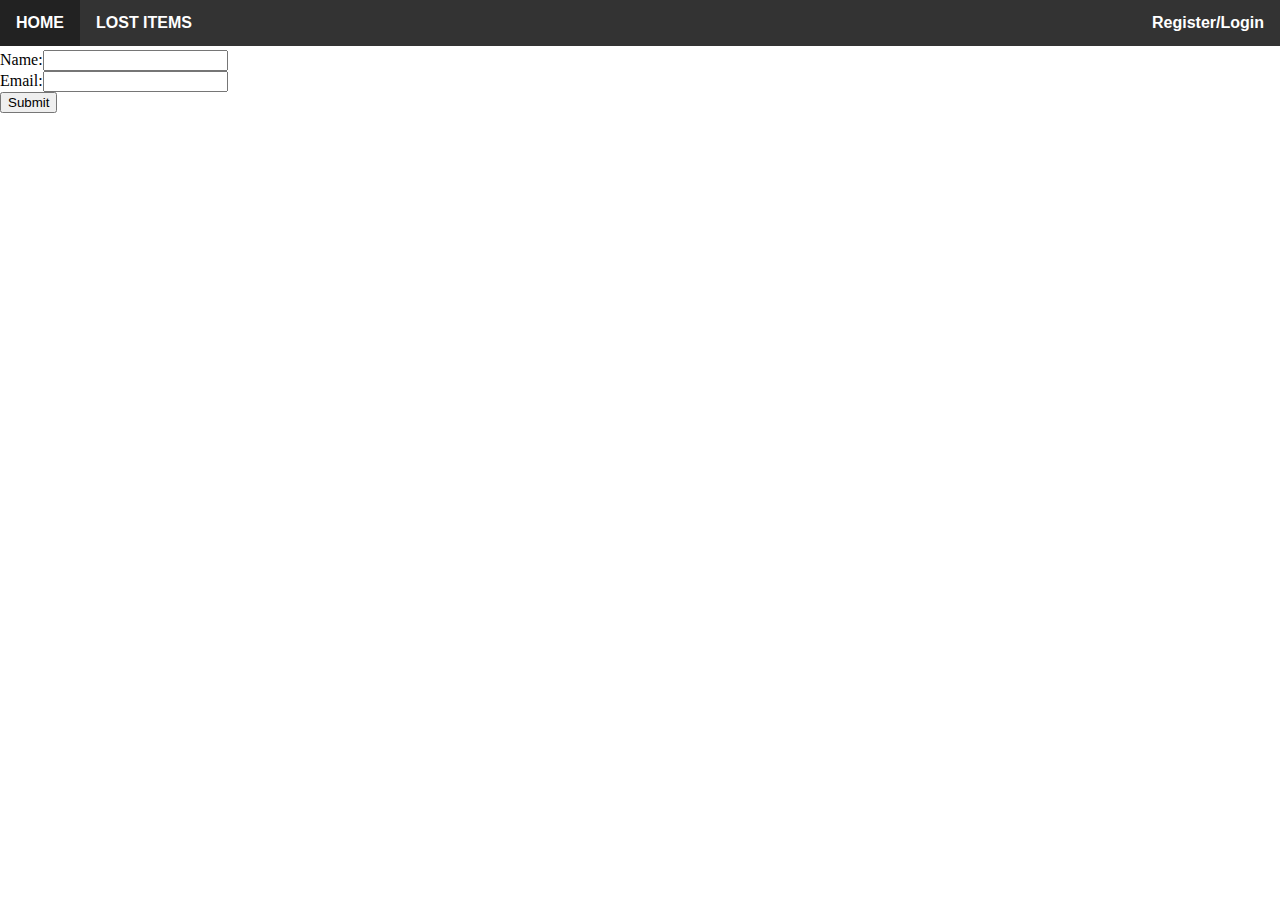
==== login.html @ a851f6cf "login form created, needs js integration" ====
<html>
    <head>
        <title>Login</title>
        <link rel="stylesheet" href="css/header.css">
        <script src='js/authenticate.js'></script>
    </head>
    <body>
        <div id="navbar">
            <ul>
                <li><a href="./index.html">HOME</a></li>
                <li><a href="./items.html">LOST ITEMS</a></li>
                <li style="float:right" id="loginout">
                    <a id='loginouttext' onclick='authSwitch()'>LOGIN</a>
                </li>
            </ul>
        </div>
        <div id="site-content">
            <form id="login-form" action='#' method="POST" onsumbit="return false;">
                Name:<input name="name" type="text"><br>
                Email:<input name="email" type="email"><br>
                <input type="submit" id="loginsubmit">
            </form>
            <div id="output">

            </div>
        </div>
    </body>
</html>
---- css/header.css ----
body,
html {
    height: 100%;
    scrollbar-width: none;
    margin: 0;
    overflow: hidden
}


/* Remove scrollbar for Chrome/Safari/Opera */

body::-webkit-scrollbar {
    display: none;
}

#navbar {
    overflow: hidden;
    background-color: grey;
    position: sticky;
    margin-bottom: 2%;
    z-index: 2;
}

#navbar a {
    float: right;
    font-size: 16px;
    font-weight: 550;
    color: white;
    text-align: center;
    padding: 14px 16px;
    text-decoration: none;
}

#right #navbar a {
    float: left;
}

#navbar li a:hover {
    background-color: #222;
}

#navbar ul {
    list-style-type: none;
    margin: 0;
    padding: 0;
    overflow: hidden;
    background-color: #333;
    position: fixed;
    width: 100%;
    top: 0;
}

#navbar li {
    float: left;
}

#details {
    display: none;
}

#navbar li a {
    display: block;
    color: white;
    text-align: center;
    padding: 14px 16px;
    text-decoration: none;
    font-family: 'Rubik', sans-serif;
}

#loginout {
    cursor: pointer;
}

#site-content {
    margin-top: 50px
}
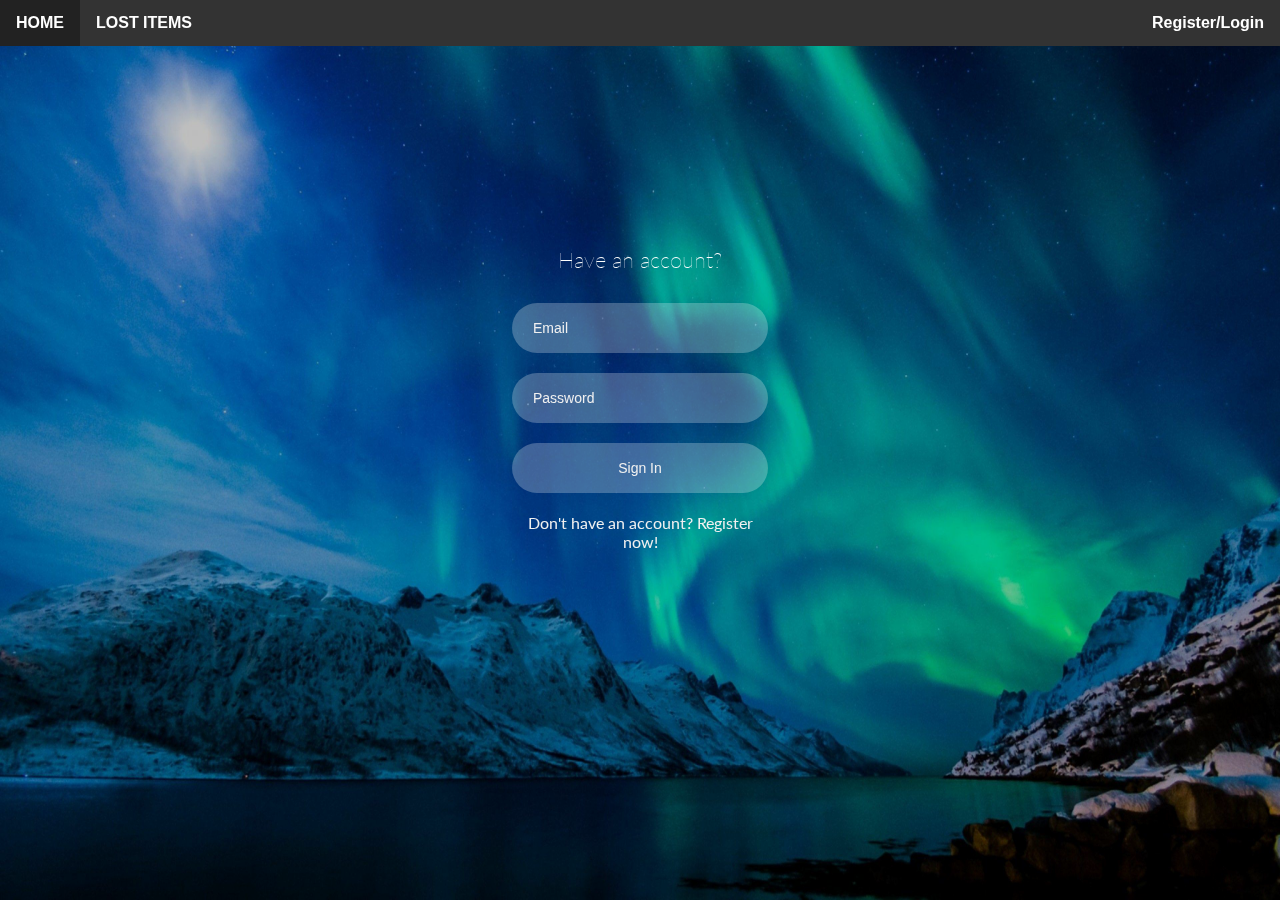
==== commit f7f2b32e: "basic logic css, fixed login js" ====
--- a/login.html
+++ b/login.html
@@ -1,28 +1,35 @@
 <html>
-    <head>
-        <title>Login</title>
-        <link rel="stylesheet" href="css/header.css">
-        <script src='js/authenticate.js'></script>
-    </head>
-    <body>
-        <div id="navbar">
-            <ul>
-                <li><a href="./index.html">HOME</a></li>
-                <li><a href="./items.html">LOST ITEMS</a></li>
-                <li style="float:right" id="loginout">
-                    <a id='loginouttext' onclick='authSwitch()'>LOGIN</a>
-                </li>
-            </ul>
+
+<head>
+    <title>Login</title>
+    <link rel="stylesheet" href="css/header.css">
+    <link rel="stylesheet" href="css/login.css">
+    <script src='js/authenticate.js'></script>
+</head>
+
+<body>
+    <img id="bg-img" src="./resources/aurora.jpg">
+    <div id="navbar">
+        <ul>
+            <li><a href="./index.html">HOME</a></li>
+            <li><a href="./items.html">LOST ITEMS</a></li>
+            <li style="float:right" id="loginout">
+                <a id='loginouttext' onclick='authSwitch()'>LOGIN</a>
+            </li>
+        </ul>
+    </div>
+    <div id="site-content">
+        <div class="justify-center">
+            <form id="login-form" action='#' method="POST" onsubmit="return getInfo();">
+                <h3>Have an account?</h3>
+                <input class="form-field" name="name" type="text" placeholder="Email">
+                <input class="form-field" name="email" type="password" placeholder="Password">
+                <input class="form-field" type="submit" id="loginsubmit" value="Sign In">
+                <a id="register-link" href="./register.html">Don't have an account? Register now!</a>
+            </form>
         </div>
-        <div id="site-content">
-            <form id="login-form" action='#' method="POST" onsumbit="return false;">
-                Name:<input name="name" type="text"><br>
-                Email:<input name="email" type="email"><br>
-                <input type="submit" id="loginsubmit">
-            </form>
-            <div id="output">
+    </div>
+    <script src='js/login.js'></script>
+</body>
 
-            </div>
-        </div>
-    </body>
 </html>--- a/css/login.css
+++ b/css/login.css
@@ -0,0 +1,70 @@
+@import url('https://fonts.googleapis.com/css2?family=Lato:display=swap');
+.justify-center {
+    position: fixed;
+    margin: auto;
+    height: 50vh;
+    width: 20vw;
+    top: 0;
+    bottom: 0;
+    left: 0;
+    right: 0;
+}
+
+.form-field {
+    font-size: 14px;
+    font-weight: 400;
+    border-radius: 40px;
+    padding-left: 20px;
+    padding-right: 20px;
+    height: 50px;
+    display: inline-block;
+    background: rgba(255, 255, 255, .25);
+    border: 1px solid transparent;
+    color: rgba(240, 240, 240, 1);
+    width: 100%;
+    margin-bottom: 20px;
+    outline: none;
+}
+
+.form-field:hover {
+    border: 1px solid rgba(255, 255, 255, 0.4);
+}
+
+.form-field::placeholder {
+    color: rgba(240, 240, 240, 1);
+    opacity: 1;
+}
+
+h3 {
+    font-weight: 100;
+    color: white;
+    text-align: center;
+    margin-bottom: 30px;
+    font-size: 1.7vw;
+}
+
+#loginsubmit:active {
+    border-color: white;
+}
+
+#bg-img {
+    height: 100%;
+    width: 100%;
+    position: fixed;
+    background-image: url(../resources/aurora.jpg);
+    background-size: auto, 100%;
+    opacity: 0.75;
+}
+
+body {
+    background-color: black;
+    font-family: 'Lato', 'sans-serif';
+}
+
+#register-link {
+    text-align: center;
+    display: inline-block;
+    width: 100%;
+    text-decoration: none;
+    color: rgba(240, 240, 240, 1);
+}